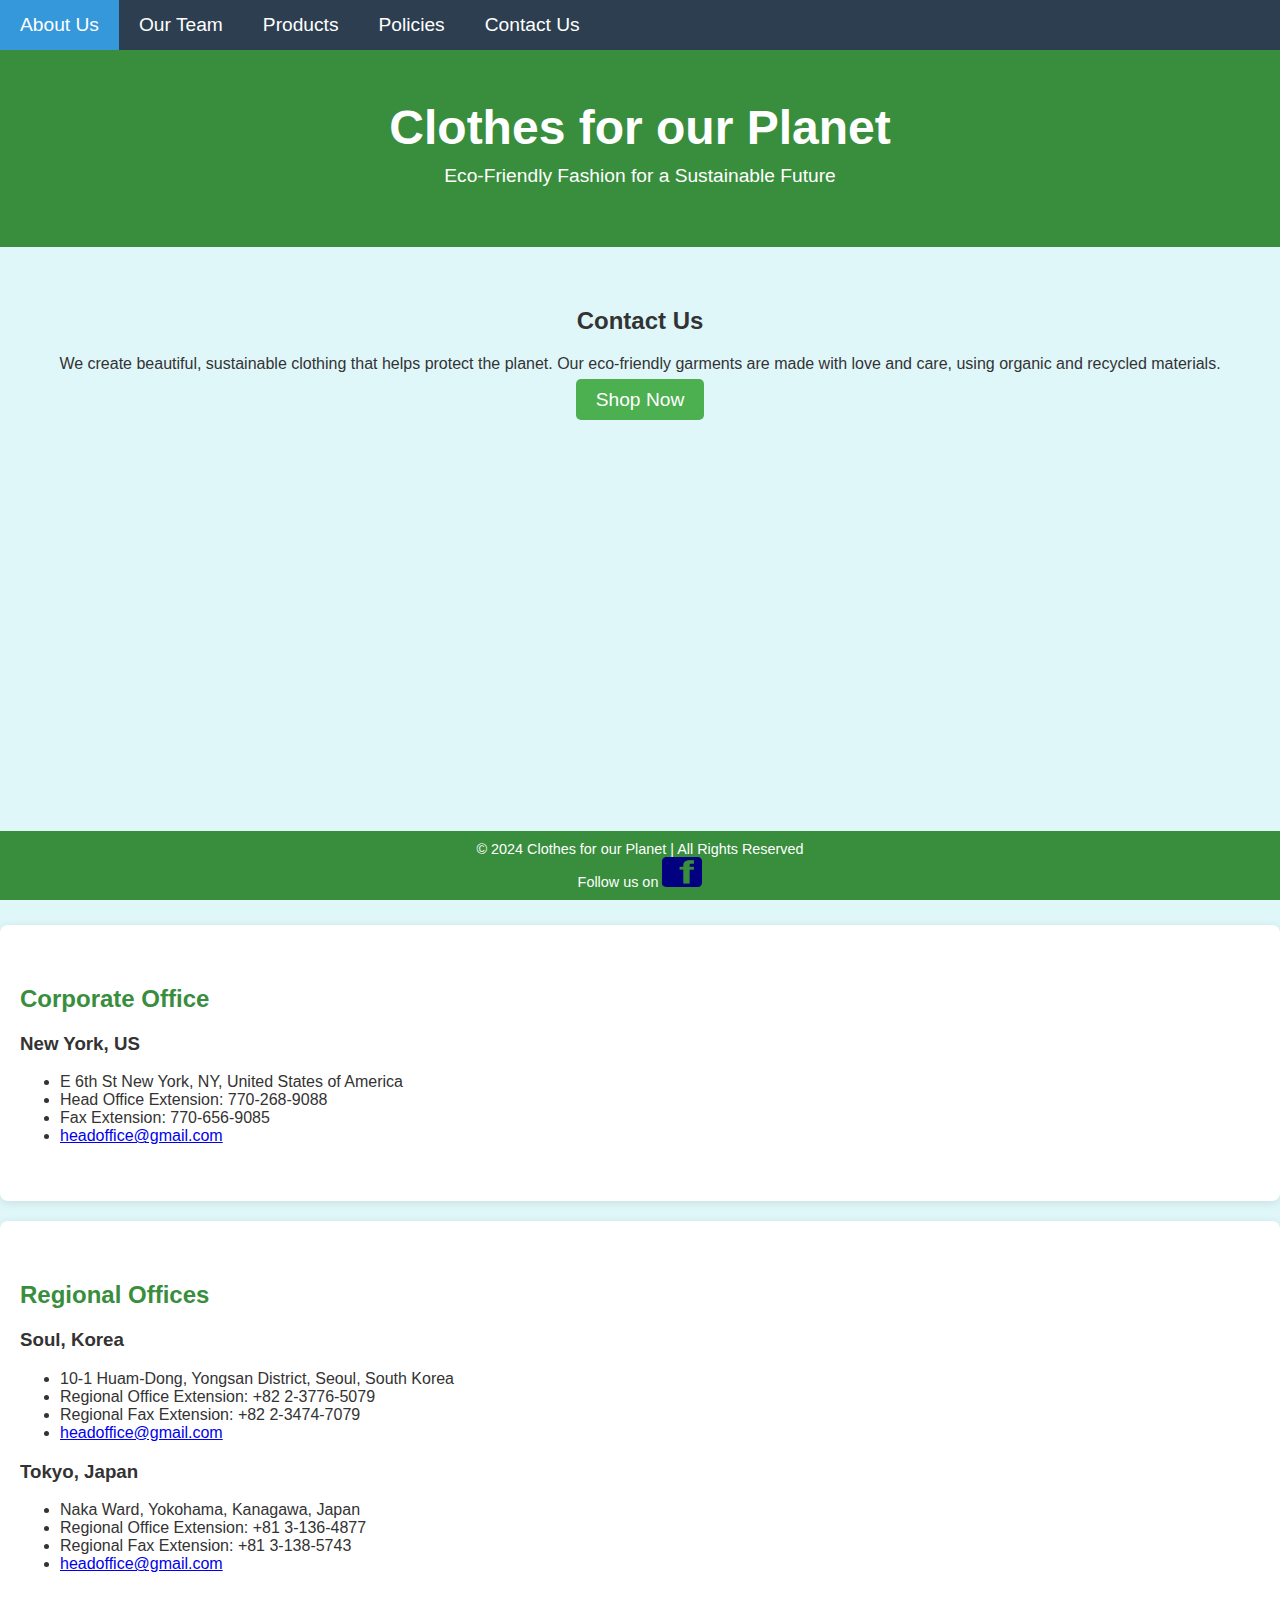
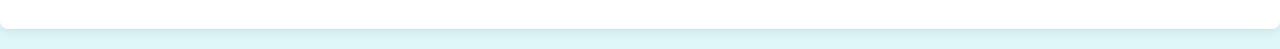
==== contact_us.html @ d85403c3 "Add files via upload" ====
<!DOCTYPE html>
<html lang="en">
<head>
    <meta charset="UTF-8">
    <meta name="viewport" content="width=device-width, initial-scale=1.0">
    <title>Clothes for our Planet</title>
    <link href= "main.css"rel="stylesheet" /> 
</head>
<body>
   
   <!-- Navbar -->
    <div class="navbar">
        <a href="index.html">About Us</a>
        <a href="ourteam.html">Our Team</a>
        <a href="products.html">Products</a>
        <a href="policies.html">Policies</a>
        <a href="contact_us.html">Contact Us</a>
    </div>

    <header>
        <h1>Clothes for our Planet</h1>
        <p>Eco-Friendly Fashion for a Sustainable Future</p>
    </header>

    <div class="content">
        <h2>Contact Us</h2>
        <p>We create beautiful, sustainable clothing that helps protect the planet. Our eco-friendly garments are made with love and care, using organic and recycled materials.</p>
        <a href="#shop" class="button">Shop Now</a>
    </div>

    <!--Map Section -->
   <aside> 
<iframe src="https://www.google.com/maps/embed?pb=!1m18!1m12!1m3!1d3023.6975965932093!2d-73.98461042388993!3d40.72467313683959!2m3!1f0!2f0!3f0!3m2!1i1024!2i768!4f13.1!3m3!1m2!1s0x89c25982a98f31ff%3A0x1530c46d31d29840!2sE%206th%20St%2C%20New%20York%2C%20NY!5e0!3m2!1sen!2sus!4v1733796094687!5m2!1sen!2sus" width="600" height="450" style="border:0;" allowfullscreen="" loading="lazy" referrerpolicy="no-referrer-when-downgrade"></iframe> </h1>

</aside>
    
 <!--Corporate Office Section -->
    <div class="section" id="corporate office">
        <h2>Corporate Office</h2>
<h3> New York, US</h3>
      <ul>
<li> E 6th St New York, NY, United States of America </li>
<li> Head Office Extension: 770-268-9088 </li>
<li> Fax Extension: 770-656-9085 </li>
<li> <a href="mailto:headoffice@gmail.com?subject=Corporate Inquiry">headoffice@gmail.com</a> </li>
</ul>
    </div>
  
<!-- Reginal Corporate Office Section -->
    <div class="section" id="regional corporate office">
        <h2>Regional Offices</h2>
<h3> Soul, Korea</h3>
    <ul>
<li> 10-1 Huam-Dong, Yongsan District, Seoul, South Korea </li>
<li> Regional Office Extension: +82 2-3776-5079 </li>
<li> Regional Fax Extension: +82 2-3474-7079
<li> <a href="mailto:headofficesk@gmail.com?subject=Corporate Inquiry">headoffice@gmail.com</a> </li>
 </ul>
<h3> Tokyo, Japan</h3>
     <ul>
<li> Naka Ward, Yokohama, Kanagawa, Japan </li>
<li> Regional Office Extension: +81 3-136-4877 </li>
<li> Regional Fax Extension: +81 3-138-5743 </li>
<li> <a href="mailto:headofficejp@gmail.com?subject=Corporate Inquiry">headoffice@gmail.com</a> </li>
</ul>
    </div>

<aside>
    
    </ul>
    </div>


   <footer>
    <p>&copy; 2024 Clothes for our Planet | All Rights Reserved</p>
    <p>
        Follow us on 
        <a href="http://facebook.com"><img  id="footer-image" src="img_facebook.png" width="40" height="30" /></a>

    </p>
</footer>
---- main.css ----
/* General Styles */
body {
    font-family: Arial, sans-serif;
    margin: 0;
    padding: 0;
    background-color: #e0f7fa;
    color: #333;
}

/* Navbar */
.navbar {
    background-color: #2c3e50; /* Deep Blue */
    overflow: hidden;
}

.navbar a {
    float: left;
    display: block;
    color: white;
    text-align: center;
    padding: 14px 20px;
    text-decoration: none;
    font-size: 1.2em;
}

.navbar a:hover {
    background-color: #3498db; /* Light Blue on Hover */
}

/* Header Section */
header {
    background-color: #388e3c;
    color: white;
    text-align: center;
    padding: 50px 0;
}

header h1 {
    font-size: 3em;
    margin: 0;
}

header p {
    font-size: 1.2em;
    margin: 10px 0;
}

/* Button Styling */
.button {
    background-color: #4caf50;
    color: white;
    padding: 10px 20px;
    text-decoration: none;
    font-size: 1.2em;
    border-radius: 5px;
    transition: background-color 0.3s;
}

.button:hover {
    background-color: #45a049;
}

/* Content Section */
.content {
    text-align: center;
    padding: 40px 20px;
}

/* Section Styling (History and Why We're Different) */
.section {
    padding: 40px 20px;
    background-color: #ffffff;
    margin: 20px 0;
    border-radius: 8px;
    box-shadow: 0 2px 10px rgba(0, 0, 0, 0.1);
}

.section h2 {
    color: #388e3c;
}

/* Footer Section */
footer {
    background-color: #388e3c;
    color: white;
    text-align: center;
    padding: 10px 0; /* Reduced padding */
    position: fixed;
    width: 100%;
    bottom: 0;
}

footer p {
    font-size: 0.9em; /* Reduced font size */
    margin: 0;
}
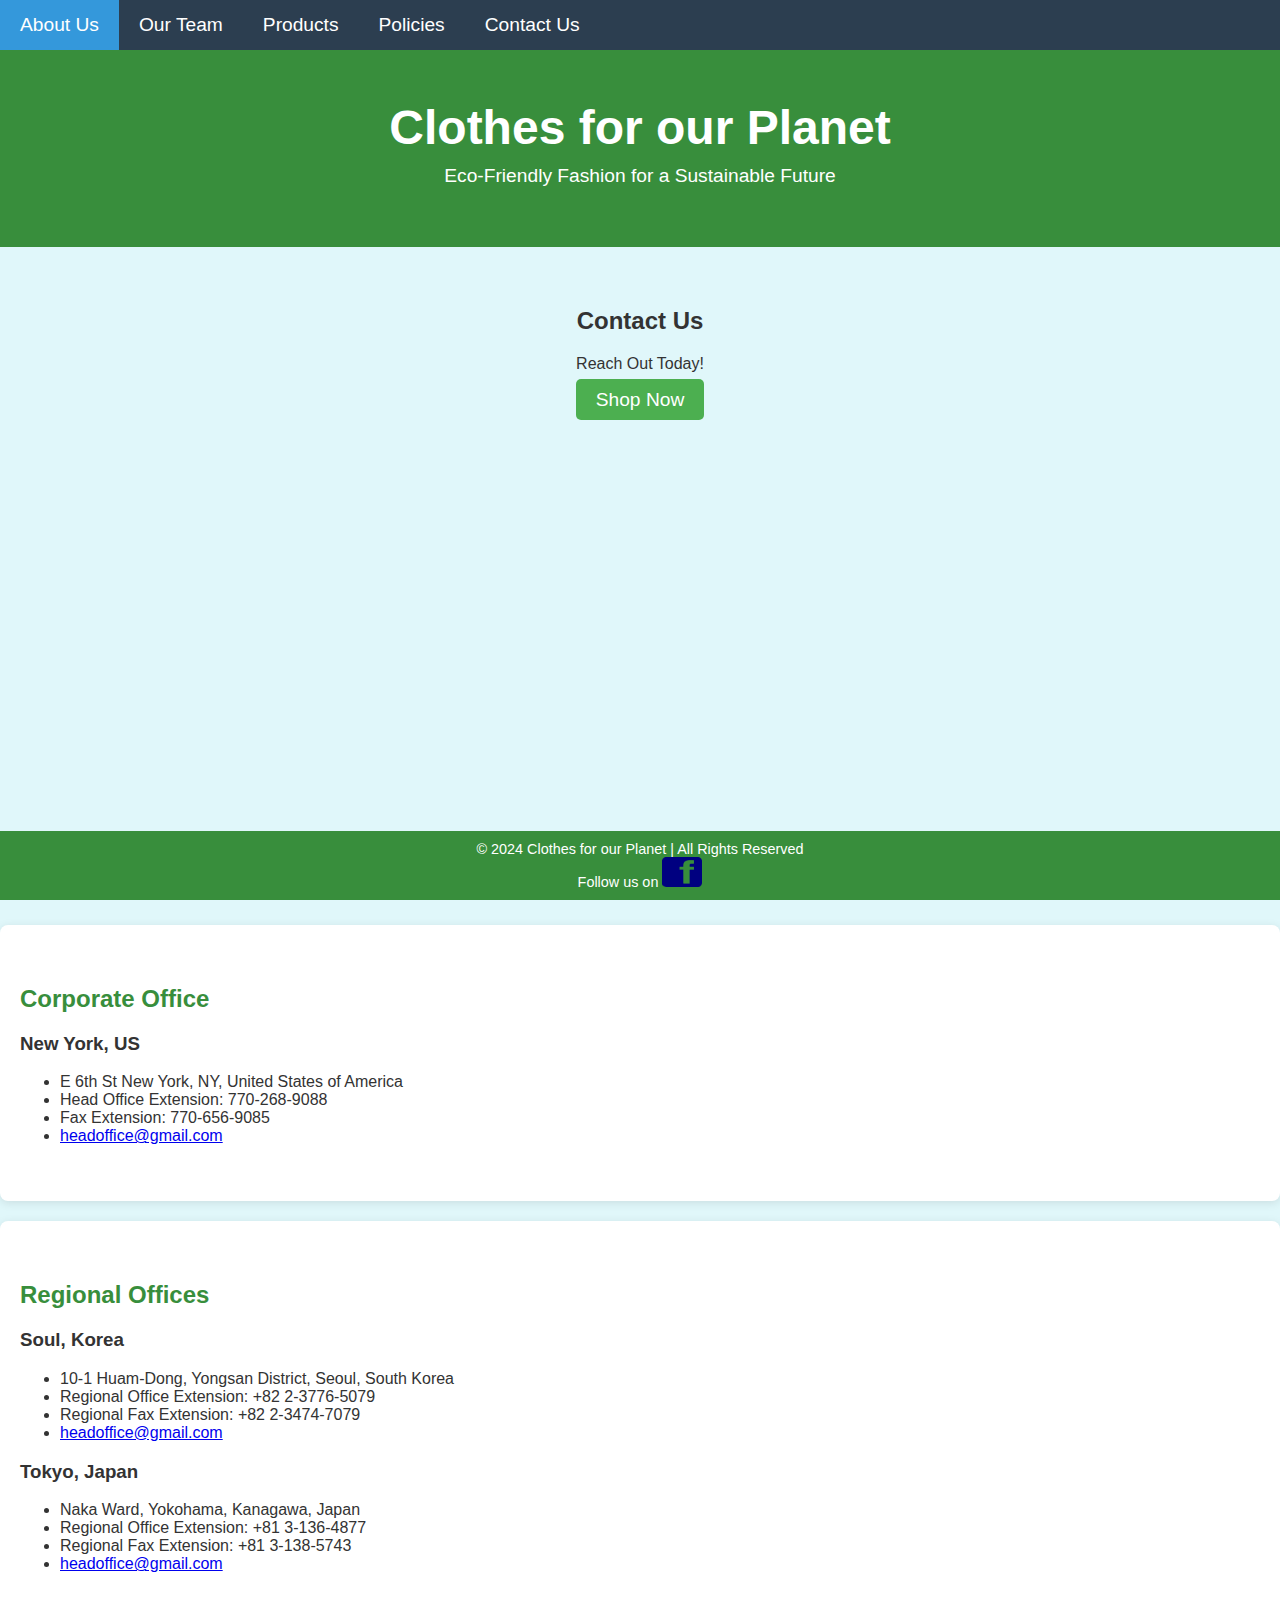
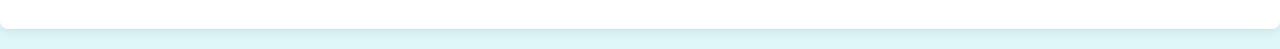
==== commit baf6b67d: "Add files via upload" ====
--- a/contact_us.html
+++ b/contact_us.html
@@ -24,7 +24,7 @@
 
     <div class="content">
         <h2>Contact Us</h2>
-        <p>We create beautiful, sustainable clothing that helps protect the planet. Our eco-friendly garments are made with love and care, using organic and recycled materials.</p>
+        <p>Reach Out Today!</p>
         <a href="#shop" class="button">Shop Now</a>
     </div>
 
